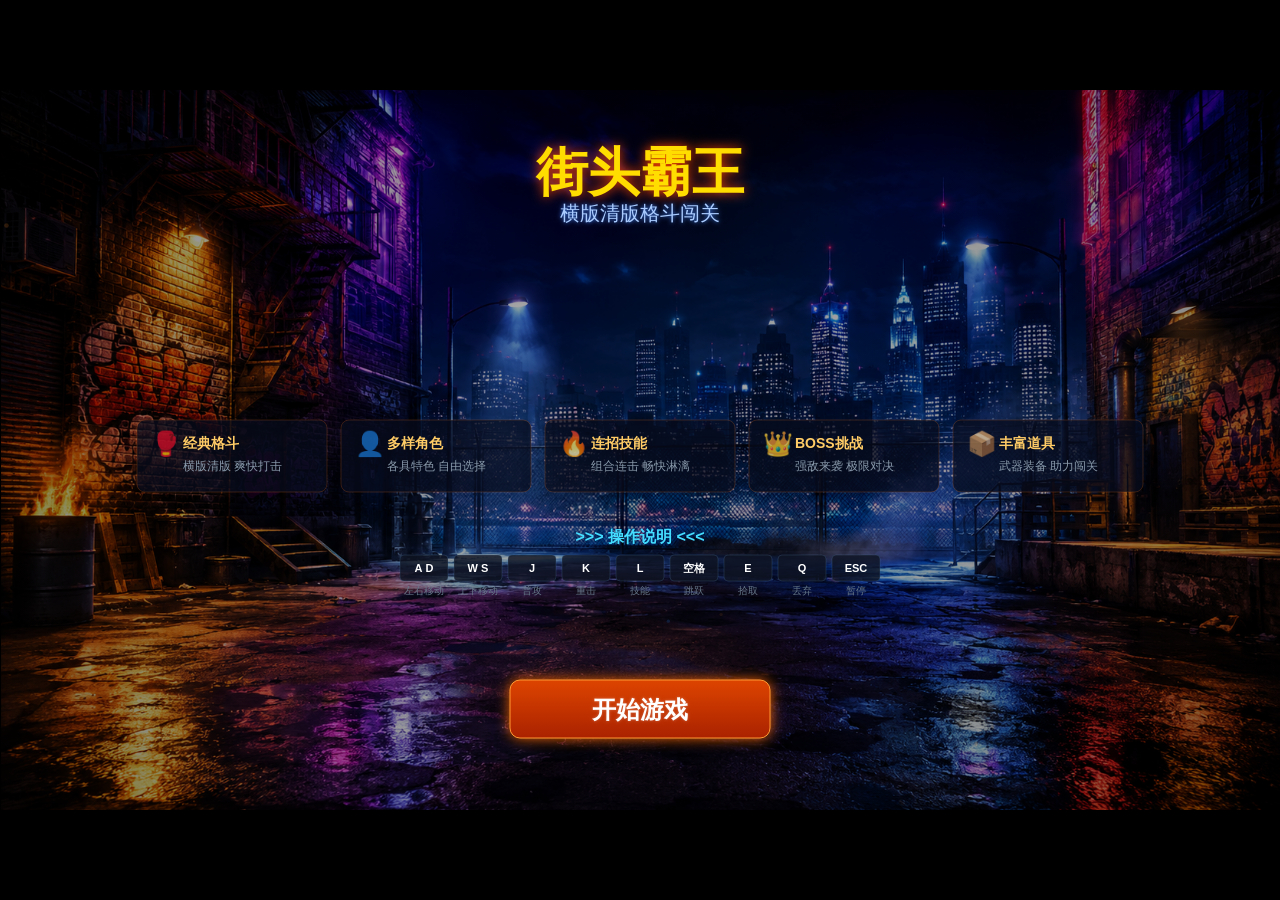
==== index.html @ 67af661e "Initial commit: browser beatemup game" ====
<!DOCTYPE html>
<html lang="zh-CN">
<head>
    <meta charset="UTF-8">
    <meta name="viewport" content="width=device-width, initial-scale=1.0">
    <title>街头霸王 - 横版清版格斗闯关</title>
    <link rel="icon" href="data:image/svg+xml,%3Csvg xmlns='http://www.w3.org/2000/svg' viewBox='0 0 64 64'%3E%3Crect width='64' height='64' rx='12' fill='%23221818'/%3E%3Cpath d='M14 42L25 18h7l11 24h-8l-2-5H24l-2 5h-8zm13-11h4l-2-6-2 6z' fill='%23ff7a00'/%3E%3C/svg%3E">
    <link rel="stylesheet" href="style.css">
</head>
<body>
    <canvas id="gameCanvas"></canvas>

    <!-- 按依赖顺序加载脚本 -->
    <script src="Input.js"></script>
    <script src="Camera.js"></script>
    <script src="AudioManager.js"></script>
    <script src="SpriteAnimation.js"></script>
    <script src="GeneratedSpriteSheet.js"></script>
    <script src="AnimationStateMachine.js"></script>
    <script src="SpriteCharacterRenderer.js"></script>
    <script src="CharacterRenderer.js"></script>
    <script src="CharacterConfig.js"></script>
    <script src="Weapon.js"></script>
    <script src="WeaponManager.js"></script>
    <script src="SkillEffects.js"></script>
    <script src="Effects.js"></script>
    <script src="WaveManager.js"></script>
    <script src="Props.js"></script>
    <script src="Items.js"></script>
    <script src="Player.js"></script>
    <script src="Enemy.js"></script>
    <script src="GameUtils.js"></script>
    <script src="Boss.js"></script>
    <script src="BossManager.js"></script>
    <script src="LevelManager.js"></script>
    <script src="BackgroundRenderer.js"></script>
    <script src="UITheme.js"></script>
    <script src="Atmosphere.js"></script>
    <script src="Transition.js"></script>
    <script src="Game.js"></script>
    <script src="main.js"></script>
</body>
</html>
---- style.css ----
/* style.css - 游戏样式 */
* {
    margin: 0;
    padding: 0;
    box-sizing: border-box;
}

html, body {
    width: 100%;
    height: 100%;
    background: #000;
    overflow: hidden;
    font-family: "Microsoft YaHei", sans-serif;
}

body {
    display: flex;
    justify-content: center;
    align-items: center;
}

#gameCanvas {
    display: block;
    image-rendering: auto;
    cursor: default;
}
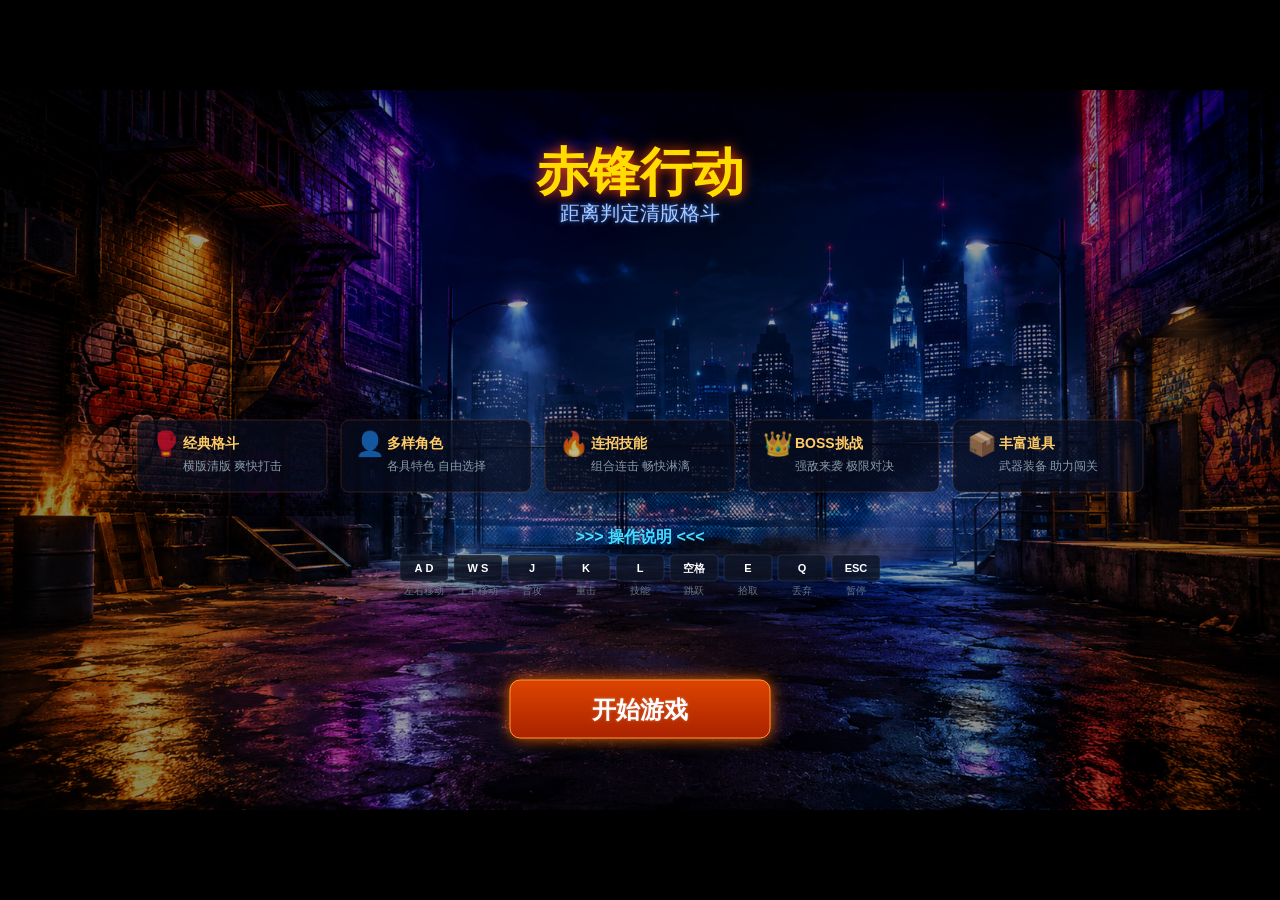
==== commit 6ba97df7: "Fix distance combat waves and deploy cache" ====
--- a/index.html
+++ b/index.html
@@ -3,7 +3,7 @@
 <head>
     <meta charset="UTF-8">
     <meta name="viewport" content="width=device-width, initial-scale=1.0">
-    <title>街头霸王 - 横版清版格斗闯关</title>
+    <title>赤锋行动 - 距离判定清版格斗</title>
     <link rel="icon" href="data:image/svg+xml,%3Csvg xmlns='http://www.w3.org/2000/svg' viewBox='0 0 64 64'%3E%3Crect width='64' height='64' rx='12' fill='%23221818'/%3E%3Cpath d='M14 42L25 18h7l11 24h-8l-2-5H24l-2 5h-8zm13-11h4l-2-6-2 6z' fill='%23ff7a00'/%3E%3C/svg%3E">
     <link rel="stylesheet" href="style.css">
 </head>
@@ -11,7 +11,8 @@
     <canvas id="gameCanvas"></canvas>
 
     <!-- 按依赖顺序加载脚本 -->
-    <script src="Input.js"></script>
+    <script>window.GAME_BUILD_VERSION = '20260617-distance-combat-v1';</script>
+    <script src="Input.js?v=20260617-distance-combat-v1"></script>
     <script src="Camera.js"></script>
     <script src="AudioManager.js"></script>
     <script src="SpriteAnimation.js"></script>
@@ -19,25 +20,25 @@
     <script src="AnimationStateMachine.js"></script>
     <script src="SpriteCharacterRenderer.js"></script>
     <script src="CharacterRenderer.js"></script>
-    <script src="CharacterConfig.js"></script>
+    <script src="CharacterConfig.js?v=20260617-distance-combat-v1"></script>
     <script src="Weapon.js"></script>
     <script src="WeaponManager.js"></script>
     <script src="SkillEffects.js"></script>
     <script src="Effects.js"></script>
-    <script src="WaveManager.js"></script>
+    <script src="WaveManager.js?v=20260617-distance-combat-v1"></script>
     <script src="Props.js"></script>
     <script src="Items.js"></script>
-    <script src="Player.js"></script>
-    <script src="Enemy.js"></script>
-    <script src="GameUtils.js"></script>
-    <script src="Boss.js"></script>
+    <script src="Player.js?v=20260617-distance-combat-v1"></script>
+    <script src="Enemy.js?v=20260617-distance-combat-v1"></script>
+    <script src="GameUtils.js?v=20260617-distance-combat-v1"></script>
+    <script src="Boss.js?v=20260617-distance-combat-v1"></script>
     <script src="BossManager.js"></script>
     <script src="LevelManager.js"></script>
     <script src="BackgroundRenderer.js"></script>
     <script src="UITheme.js"></script>
     <script src="Atmosphere.js"></script>
     <script src="Transition.js"></script>
-    <script src="Game.js"></script>
-    <script src="main.js"></script>
+    <script src="Game.js?v=20260617-distance-combat-v1"></script>
+    <script src="main.js?v=20260617-distance-combat-v1"></script>
 </body>
 </html>
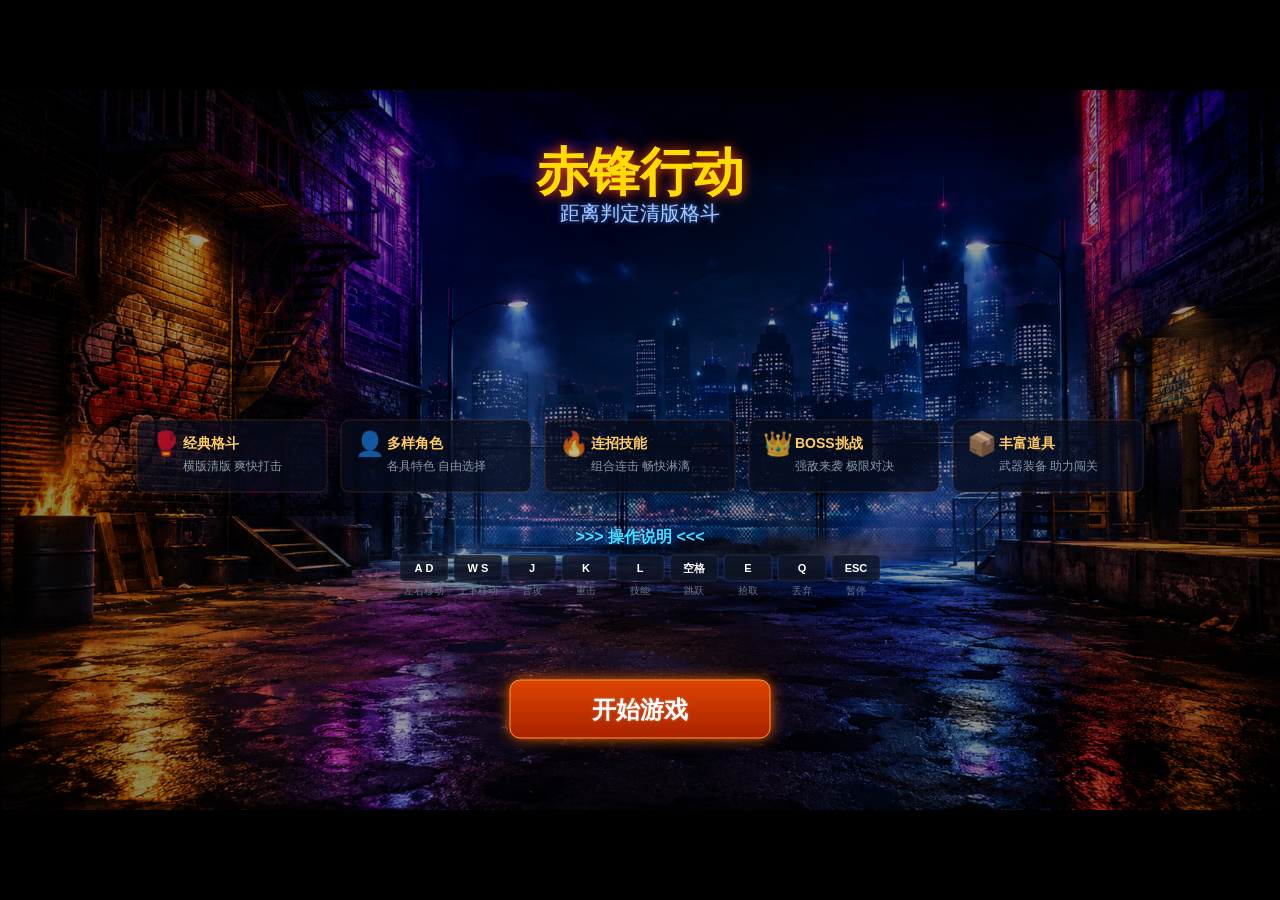
==== commit a82b2463: "Fix laser lock and heavy stamina rules" ====
--- a/index.html
+++ b/index.html
@@ -11,8 +11,8 @@
     <canvas id="gameCanvas"></canvas>
 
     <!-- 按依赖顺序加载脚本 -->
-    <script>window.GAME_BUILD_VERSION = '20260617-distance-combat-v1';</script>
-    <script src="Input.js?v=20260617-distance-combat-v1"></script>
+    <script>window.GAME_BUILD_VERSION = '20260617-laser-stamina-v2';</script>
+    <script src="Input.js?v=20260617-laser-stamina-v2"></script>
     <script src="Camera.js"></script>
     <script src="AudioManager.js"></script>
     <script src="SpriteAnimation.js"></script>
@@ -20,25 +20,25 @@
     <script src="AnimationStateMachine.js"></script>
     <script src="SpriteCharacterRenderer.js"></script>
     <script src="CharacterRenderer.js"></script>
-    <script src="CharacterConfig.js?v=20260617-distance-combat-v1"></script>
+    <script src="CharacterConfig.js?v=20260617-laser-stamina-v2"></script>
     <script src="Weapon.js"></script>
     <script src="WeaponManager.js"></script>
     <script src="SkillEffects.js"></script>
     <script src="Effects.js"></script>
-    <script src="WaveManager.js?v=20260617-distance-combat-v1"></script>
+    <script src="WaveManager.js?v=20260617-laser-stamina-v2"></script>
     <script src="Props.js"></script>
     <script src="Items.js"></script>
-    <script src="Player.js?v=20260617-distance-combat-v1"></script>
-    <script src="Enemy.js?v=20260617-distance-combat-v1"></script>
-    <script src="GameUtils.js?v=20260617-distance-combat-v1"></script>
-    <script src="Boss.js?v=20260617-distance-combat-v1"></script>
+    <script src="Player.js?v=20260617-laser-stamina-v2"></script>
+    <script src="Enemy.js?v=20260617-laser-stamina-v2"></script>
+    <script src="GameUtils.js?v=20260617-laser-stamina-v2"></script>
+    <script src="Boss.js?v=20260617-laser-stamina-v2"></script>
     <script src="BossManager.js"></script>
     <script src="LevelManager.js"></script>
     <script src="BackgroundRenderer.js"></script>
     <script src="UITheme.js"></script>
     <script src="Atmosphere.js"></script>
     <script src="Transition.js"></script>
-    <script src="Game.js?v=20260617-distance-combat-v1"></script>
-    <script src="main.js?v=20260617-distance-combat-v1"></script>
+    <script src="Game.js?v=20260617-laser-stamina-v2"></script>
+    <script src="main.js?v=20260617-laser-stamina-v2"></script>
 </body>
 </html>
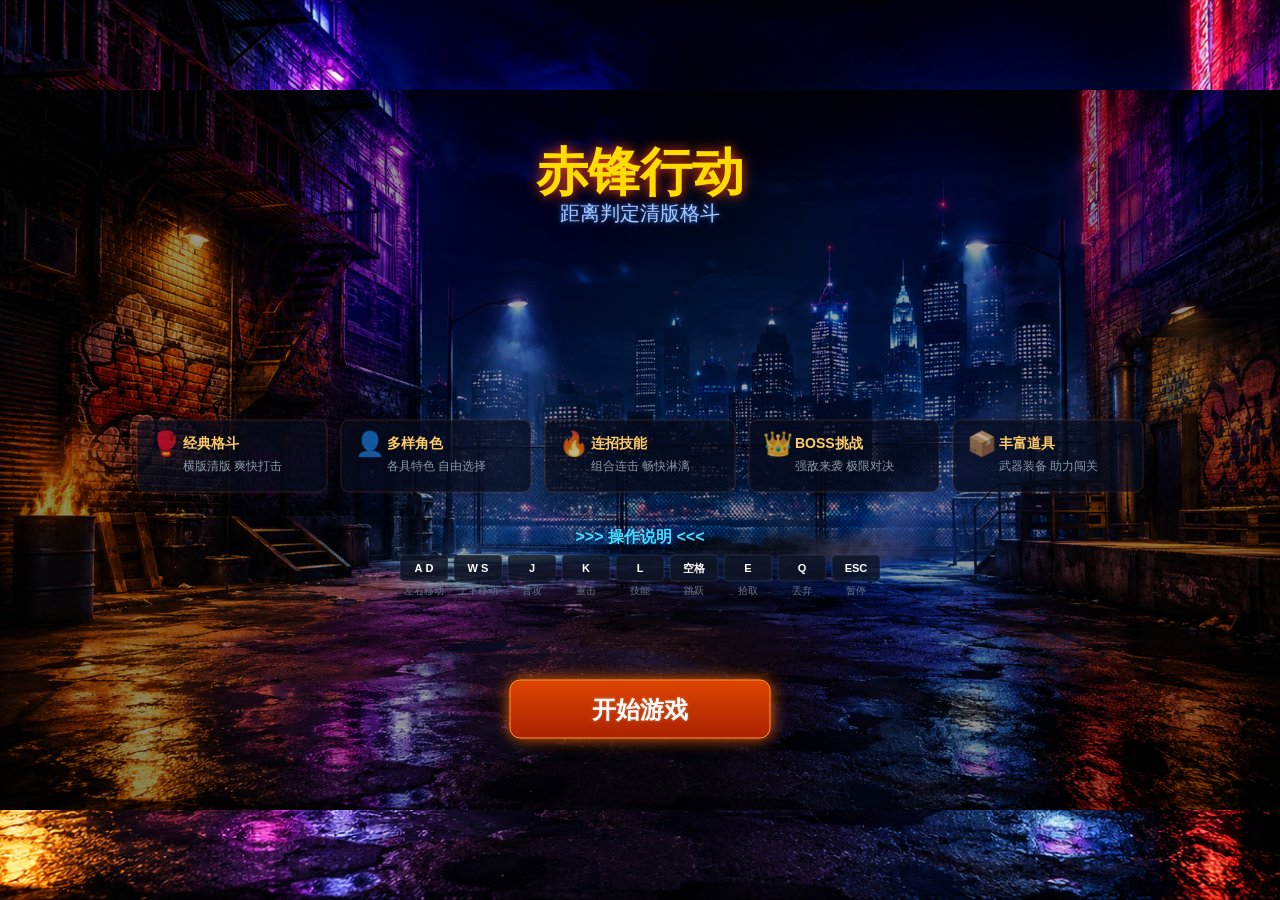
==== commit 8c32b665: "Remove menu fallback flash" ====
--- a/index.html
+++ b/index.html
@@ -5,14 +5,15 @@
     <meta name="viewport" content="width=device-width, initial-scale=1.0">
     <title>赤锋行动 - 距离判定清版格斗</title>
     <link rel="icon" href="data:image/svg+xml,%3Csvg xmlns='http://www.w3.org/2000/svg' viewBox='0 0 64 64'%3E%3Crect width='64' height='64' rx='12' fill='%23221818'/%3E%3Cpath d='M14 42L25 18h7l11 24h-8l-2-5H24l-2 5h-8zm13-11h4l-2-6-2 6z' fill='%23ff7a00'/%3E%3C/svg%3E">
-    <link rel="stylesheet" href="style.css">
+    <link rel="preload" as="image" href="assets/ui/menu_bg.png">
+    <link rel="stylesheet" href="style.css?v=20260617-menu-bg-v3">
 </head>
 <body>
     <canvas id="gameCanvas"></canvas>
 
     <!-- 按依赖顺序加载脚本 -->
-    <script>window.GAME_BUILD_VERSION = '20260617-laser-stamina-v2';</script>
-    <script src="Input.js?v=20260617-laser-stamina-v2"></script>
+    <script>window.GAME_BUILD_VERSION = '20260617-menu-bg-v3';</script>
+    <script src="Input.js?v=20260617-menu-bg-v3"></script>
     <script src="Camera.js"></script>
     <script src="AudioManager.js"></script>
     <script src="SpriteAnimation.js"></script>
@@ -20,25 +21,25 @@
     <script src="AnimationStateMachine.js"></script>
     <script src="SpriteCharacterRenderer.js"></script>
     <script src="CharacterRenderer.js"></script>
-    <script src="CharacterConfig.js?v=20260617-laser-stamina-v2"></script>
+    <script src="CharacterConfig.js?v=20260617-menu-bg-v3"></script>
     <script src="Weapon.js"></script>
     <script src="WeaponManager.js"></script>
     <script src="SkillEffects.js"></script>
     <script src="Effects.js"></script>
-    <script src="WaveManager.js?v=20260617-laser-stamina-v2"></script>
+    <script src="WaveManager.js?v=20260617-menu-bg-v3"></script>
     <script src="Props.js"></script>
     <script src="Items.js"></script>
-    <script src="Player.js?v=20260617-laser-stamina-v2"></script>
-    <script src="Enemy.js?v=20260617-laser-stamina-v2"></script>
-    <script src="GameUtils.js?v=20260617-laser-stamina-v2"></script>
-    <script src="Boss.js?v=20260617-laser-stamina-v2"></script>
+    <script src="Player.js?v=20260617-menu-bg-v3"></script>
+    <script src="Enemy.js?v=20260617-menu-bg-v3"></script>
+    <script src="GameUtils.js?v=20260617-menu-bg-v3"></script>
+    <script src="Boss.js?v=20260617-menu-bg-v3"></script>
     <script src="BossManager.js"></script>
     <script src="LevelManager.js"></script>
     <script src="BackgroundRenderer.js"></script>
     <script src="UITheme.js"></script>
     <script src="Atmosphere.js"></script>
     <script src="Transition.js"></script>
-    <script src="Game.js?v=20260617-laser-stamina-v2"></script>
-    <script src="main.js?v=20260617-laser-stamina-v2"></script>
+    <script src="Game.js?v=20260617-menu-bg-v3"></script>
+    <script src="main.js?v=20260617-menu-bg-v3"></script>
 </body>
 </html>
--- a/style.css
+++ b/style.css
@@ -8,7 +8,7 @@
 html, body {
     width: 100%;
     height: 100%;
-    background: #000;
+    background: #000 url("assets/ui/menu_bg.png") center center / cover no-repeat;
     overflow: hidden;
     font-family: "Microsoft YaHei", sans-serif;
 }
@@ -21,6 +21,7 @@
 
 #gameCanvas {
     display: block;
+    background: #000 url("assets/ui/menu_bg.png") center center / cover no-repeat;
     image-rendering: auto;
     cursor: default;
 }
